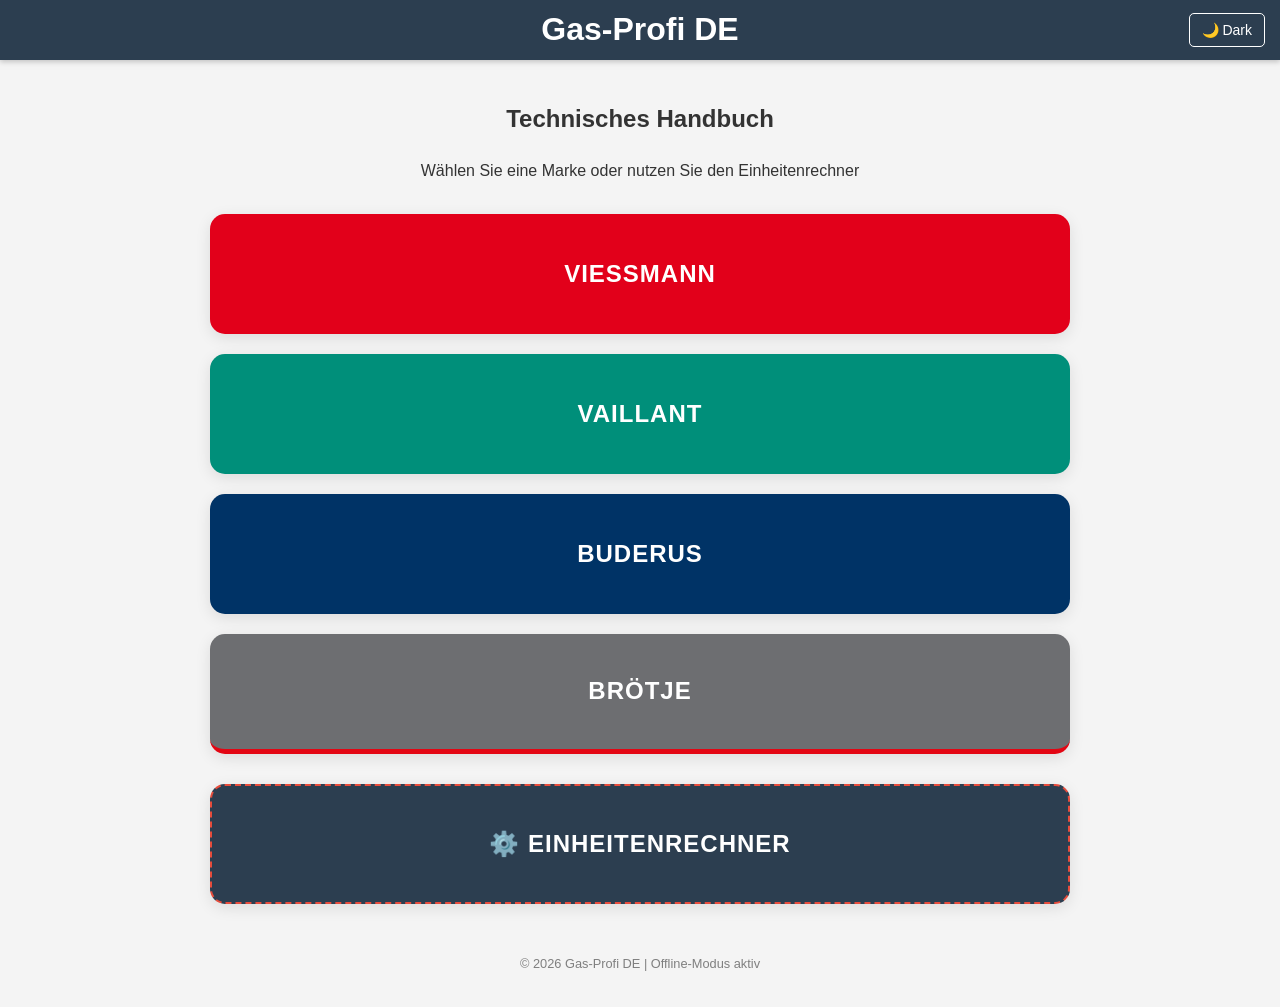
==== index.html @ 5473d951 "Add files via upload" ====
<!DOCTYPE html>
<html lang="de" data-theme="light">
<head>
    <meta charset="UTF-8">
    <meta name="viewport" content="width=device-width, initial-scale=1.0">
    <title>Gas-Profi DE - Segmentierung</title>
    <link rel="stylesheet" href="style.css">
    <link rel="manifest" href="manifest.json">
    <style>
        /* Дополнительные стили для главной страницы (плашки) */
        .brand-grid {
            display: grid;
            grid-template-columns: 1fr;
            gap: 20px;
            margin-top: 30px;
        }

        .brand-card {
            display: flex;
            align-items: center;
            justify-content: center;
            height: 120px;
            border-radius: 15px;
            font-size: 1.5rem;
            font-weight: bold;
            text-transform: uppercase;
            letter-spacing: 1px;
            transition: transform 0.2s, box-shadow 0.2s;
            border: none;
            box-shadow: 0 4px 15px rgba(0,0,0,0.1);
            color: white;
            text-decoration: none;
        }

        .brand-card:active {
            transform: scale(0.96);
        }

        /* Цвета брендов на главной */
        .card-viessmann { background-color: #e2001a; }
        .card-vaillant { background-color: #008f7a; }
        .card-buderus { background-color: #003366; }
        .card-broetje { background-color: #6d6e71; border-bottom: 5px solid #e30613; }
        
        .card-rechner { 
            background-color: var(--primary-color); 
            margin-top: 10px;
            border: 2px dashed var(--accent-color);
        }

        .welcome-text {
            text-align: center;
            margin-bottom: 30px;
        }
    </style>
</head>
<body>

<header>
    <h1 style="margin: 0;">Gas-Profi DE</h1>
    <button class="theme-toggle" id="themeToggle">🌙 Dark</button>
</header>

<div class="container">
    <div class="welcome-text">
        <h2>Technisches Handbuch</h2>
        <p>Wählen Sie eine Marke oder nutzen Sie den Einheitenrechner</p>
    </div>

    <div class="brand-grid">
        <!-- Viessmann -->
        <a href="viessmann.html" class="brand-card card-viessmann">
            Viessmann
        </a>

        <!-- Vaillant -->
        <a href="vaillant.html" class="brand-card card-vaillant">
            Vaillant
        </a>

        <!-- Buderus -->
        <a href="buderus.html" class="brand-card card-buderus">
            Buderus
        </a>

        <!-- Brötje -->
        <a href="broetje.html" class="brand-card card-broetje">
            Brötje
        </a>

        <!-- Rechner -->
        <a href="rechner.html" class="brand-card card-rechner">
            ⚙️ Einheitenrechner
        </a>
    </div>

    <footer style="margin-top: 50px; text-align: center; font-size: 0.8rem; opacity: 0.6;">
        <p>© 2026 Gas-Profi DE | Offline-Modus aktiv</p>
    </footer>
</div>

<button id="backToTop" title="Nach oben">↑</button>

<script src="script.js"></script>
</body>
</html>
---- style.css ----
:root {
    --primary-color: #2c3e50;
    --accent-color: #e74c3c;
    --bg-color: #f4f4f4;
    --text-color: #333;
    --card-bg: #ffffff;
    --border-color: #ddd;
    --header-height: 60px;
}

[data-theme="dark"] {
    --primary-color: #1a1a1a;
    --accent-color: #ff4757;
    --bg-color: #121212;
    --text-color: #e0e0e0;
    --card-bg: #1e1e1e;
    --border-color: #333;
}

* {
    box-sizing: border-box;
    -webkit-tap-highlight-color: transparent;
}

body {
    font-family: 'Segoe UI', Roboto, Helvetica, Arial, sans-serif;
    background-color: var(--bg-color);
    color: var(--text-color);
    margin: 0;
    padding: 0;
    line-height: 1.6;
    transition: background 0.3s, color 0.3s;
}

.container {
    max-width: 900px;
    margin: 0 auto;
    padding: 20px;
}

/* Header & Theme Switcher */
header {
    height: var(--header-height);
    display: flex;
    justify-content: center;
    align-items: center;
    position: sticky;
    top: 0;
    background: var(--primary-color);
    color: white;
    z-index: 1000;
    box-shadow: 0 2px 5px rgba(0,0,0,0.2);
}

.theme-toggle {
    position: absolute;
    right: 15px;
    background: transparent;
    border: 1px solid white;
    color: white;
    padding: 8px 12px;
    border-radius: 5px;
    cursor: pointer;
    font-size: 14px;
}

/* Navigation Menu */
.nav-menu {
    background: var(--card-bg);
    padding: 15px;
    border-radius: 10px;
    margin-bottom: 20px;
    border: 1px solid var(--border-color);
    display: grid;
    grid-template-columns: repeat(auto-fit, minmax(140px, 1fr));
    gap: 10px;
}

.nav-item {
    background: var(--bg-color);
    padding: 12px;
    text-decoration: none;
    color: var(--text-color);
    border-radius: 8px;
    text-align: center;
    font-weight: bold;
    font-size: 0.9em;
    border: 1px solid var(--border-color);
}

/* Buttons and Links */
.btn-large {
    display: block;
    width: 100%;
    padding: 20px;
    margin: 15px 0;
    background: var(--card-bg);
    border: 2px solid var(--accent-color);
    border-radius: 12px;
    color: var(--text-color);
    text-decoration: none;
    font-size: 1.2rem;
    font-weight: bold;
    text-align: center;
    transition: transform 0.1s;
}

.btn-large:active {
    transform: scale(0.98);
}

/* Tables (Technical Data) */
.table-container {
    overflow-x: auto;
    margin: 20px 0;
}

table {
    width: 100%;
    border-collapse: collapse;
    background: var(--card-bg);
}

th, td {
    border: 1px solid var(--border-color);
    padding: 12px 10px;
    text-align: left;
}

th {
    background: var(--primary-color);
    color: white;
}

tr:nth-child(even) {
    background: rgba(0,0,0,0.03);
}

/* Back to Top */
#backToTop {
    position: fixed;
    bottom: 20px;
    right: 20px;
    width: 50px;
    height: 50px;
    background: var(--accent-color);
    color: white;
    border: none;
    border-radius: 50%;
    cursor: pointer;
    display: none;
    font-size: 24px;
    box-shadow: 0 4px 10px rgba(0,0,0,0.3);
    z-index: 999;
}

/* Responsive fixes */
@media (max-width: 600px) {
    .container { padding: 10px; }
    h1 { font-size: 1.2rem; }
    .nav-menu { grid-template-columns: 1fr 1fr; }
}

/* Vaillant Brand Theme */
.brand-vaillant {
    --primary-color: #008f7a; /* Vaillant Green */
    --accent-color: #006b5a;
}

/* Viessmann Brand Theme */
.brand-viessmann {
    --primary-color: #e2001a; /* Viessmann Red */
    --accent-color: #898989;
    --dark-bg: #2d2d2d;
}
.brand-viessmann header { background-color: var(--primary-color); }
.brand-viessmann .nav-item { border-left: 4px solid var(--primary-color); }

/* Buderus Brand Theme */
.brand-buderus {
    --primary-color: #003366; /* Buderus Blue */
    --accent-color: #00509d;
    --light-bg: #f0f4f8;
}
.brand-buderus header { background-color: var(--primary-color); }
.brand-buderus h2 { color: var(--primary-color); border-bottom: 2px solid var(--primary-color); padding-bottom: 5px; }
.brand-buderus .nav-item { border-left: 4px solid var(--accent-color); }

/* Brötje Brand Theme */
.brand-broetje {
    --primary-color: #6d6e71; /* Brötje Grey */
    --accent-color: #e30613;  /* Brötje Red */
    --light-bg: #f8f9fa;
}
.brand-broetje header { background-color: var(--primary-color); border-bottom: 4px solid var(--accent-color); }
.brand-broetje h2 { color: var(--primary-color); border-left: 5px solid var(--accent-color); padding-left: 15px; }
.brand-broetje .nav-item { border-bottom: 2px solid transparent; }
.brand-broetje .nav-item:hover { border-color: var(--accent-color); color: var(--accent-color); }
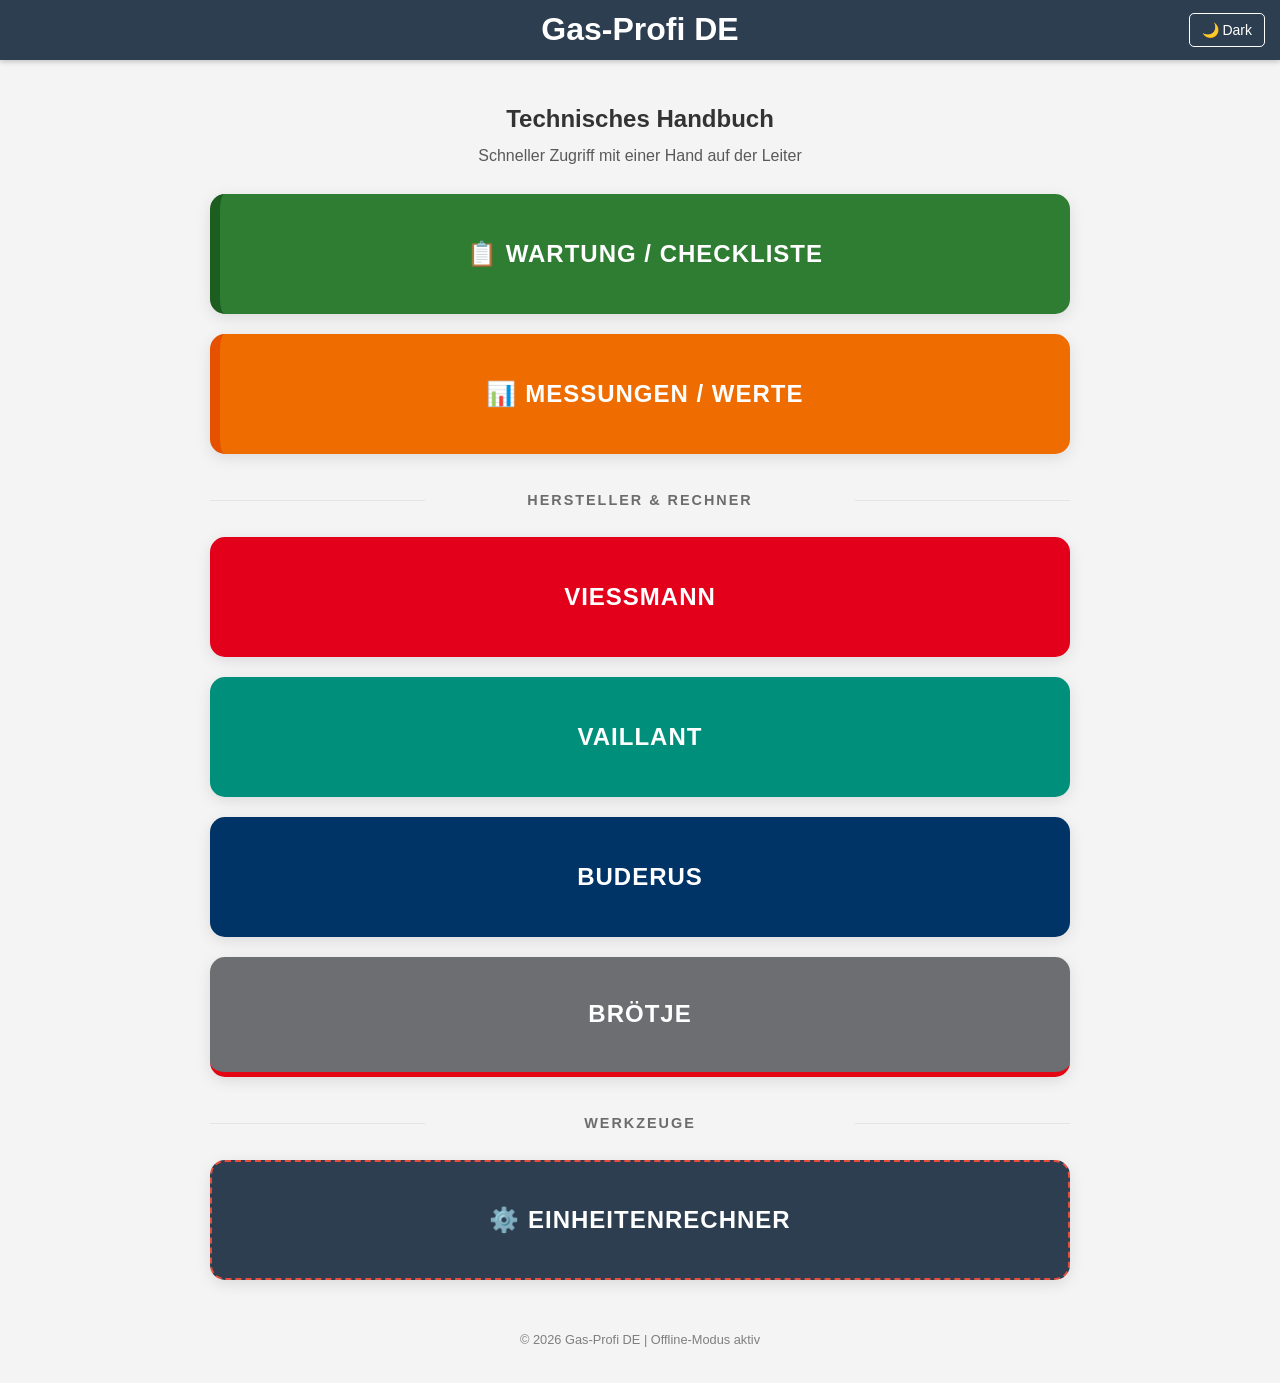
==== commit 39259ef5: "Add files via upload" ====
--- a/index.html
+++ b/index.html
@@ -3,95 +3,58 @@
 <head>
     <meta charset="UTF-8">
     <meta name="viewport" content="width=device-width, initial-scale=1.0">
-    <title>Gas-Profi DE - Segmentierung</title>
+    <title>Gas-Profi DE - Hauptmenü</title>
     <link rel="stylesheet" href="style.css">
     <link rel="manifest" href="manifest.json">
-    <style>
-        /* Дополнительные стили для главной страницы (плашки) */
-        .brand-grid {
-            display: grid;
-            grid-template-columns: 1fr;
-            gap: 20px;
-            margin-top: 30px;
-        }
-
-        .brand-card {
-            display: flex;
-            align-items: center;
-            justify-content: center;
-            height: 120px;
-            border-radius: 15px;
-            font-size: 1.5rem;
-            font-weight: bold;
-            text-transform: uppercase;
-            letter-spacing: 1px;
-            transition: transform 0.2s, box-shadow 0.2s;
-            border: none;
-            box-shadow: 0 4px 15px rgba(0,0,0,0.1);
-            color: white;
-            text-decoration: none;
-        }
-
-        .brand-card:active {
-            transform: scale(0.96);
-        }
-
-        /* Цвета брендов на главной */
-        .card-viessmann { background-color: #e2001a; }
-        .card-vaillant { background-color: #008f7a; }
-        .card-buderus { background-color: #003366; }
-        .card-broetje { background-color: #6d6e71; border-bottom: 5px solid #e30613; }
-        
-        .card-rechner { 
-            background-color: var(--primary-color); 
-            margin-top: 10px;
-            border: 2px dashed var(--accent-color);
-        }
-
-        .welcome-text {
-            text-align: center;
-            margin-bottom: 30px;
-        }
-    </style>
 </head>
 <body>
 
 <header>
-    <h1 style="margin: 0;">Gas-Profi DE</h1>
+    <h1 style="margin: 0; text-align: center; width: 100%;">Gas-Profi DE</h1>
     <button class="theme-toggle" id="themeToggle">🌙 Dark</button>
 </header>
 
 <div class="container">
+    
     <div class="welcome-text">
         <h2>Technisches Handbuch</h2>
-        <p>Wählen Sie eine Marke oder nutzen Sie den Einheitenrechner</p>
+        <p>Schneller Zugriff mit einer Hand auf der Leiter</p>
     </div>
 
     <div class="brand-grid">
-        <!-- Viessmann -->
+        
+        <a href="wartung.html" class="brand-card card-wartung">
+            📋 Wartung / Checkliste
+        </a>
+
+        <a href="messung.html" class="brand-card card-messung">
+            📊 Messungen / Werte
+        </a>
+
+        <div class="grid-divider">Hersteller & Rechner</div>
+
         <a href="viessmann.html" class="brand-card card-viessmann">
             Viessmann
         </a>
 
-        <!-- Vaillant -->
         <a href="vaillant.html" class="brand-card card-vaillant">
             Vaillant
         </a>
 
-        <!-- Buderus -->
         <a href="buderus.html" class="brand-card card-buderus">
             Buderus
         </a>
 
-        <!-- Brötje -->
         <a href="broetje.html" class="brand-card card-broetje">
             Brötje
         </a>
 
-        <!-- Rechner -->
+        <div class="grid-divider">Werkzeuge</div>
+
         <a href="rechner.html" class="brand-card card-rechner">
             ⚙️ Einheitenrechner
         </a>
+        
     </div>
 
     <footer style="margin-top: 50px; text-align: center; font-size: 0.8rem; opacity: 0.6;">
--- a/style.css
+++ b/style.css
@@ -195,4 +195,284 @@
 .brand-broetje header { background-color: var(--primary-color); border-bottom: 4px solid var(--accent-color); }
 .brand-broetje h2 { color: var(--primary-color); border-left: 5px solid var(--accent-color); padding-left: 15px; }
 .brand-broetje .nav-item { border-bottom: 2px solid transparent; }
-.brand-broetje .nav-item:hover { border-color: var(--accent-color); color: var(--accent-color); }+.brand-broetje .nav-item:hover { border-color: var(--accent-color); color: var(--accent-color); }
+
+/* --- WARTUNG PAGE STYLES --- */
+.wartung-table th {
+    font-size: 0.9rem;
+    padding: 10px 5px;
+}
+
+.wartung-row {
+    transition: background-color 0.2s;
+}
+
+/* Подсветка выполненной строки */
+.wartung-row.row-checked {
+    background-color: rgba(0, 143, 122, 0.15) !important;
+    opacity: 0.8;
+}
+
+/* Стилизация чекбокса под жирный палец */
+.checkbox-container {
+    display: flex;
+    justify-content: center;
+    align-items: center;
+    width: 100%;
+    height: 100%;
+}
+
+.heavy-checkbox {
+    width: 28px;
+    height: 28px;
+    cursor: pointer;
+    accent-color: var(--primary-color);
+}
+
+/* Кнопки перемещения строк */
+.move-btn-group {
+    display: flex;
+    flex-direction: column;
+    gap: 4px;
+    align-items: center;
+}
+
+.btn-move {
+    background: var(--bg-color);
+    border: 1px solid var(--border-color);
+    color: var(--text-color);
+    border-radius: 4px;
+    width: 36px;
+    height: 32px;
+    font-size: 14px;
+    font-weight: bold;
+    cursor: pointer;
+    display: flex;
+    align-items: center;
+    justify-content: center;
+}
+
+.btn-move:active {
+    background: var(--accent-color);
+    color: white;
+}
+
+/* Форма добавления нового пункта */
+.add-item-form {
+    background: var(--card-bg);
+    border: 1px solid var(--border-color);
+    border-radius: 10px;
+    padding: 15px;
+    margin-top: 25px;
+    display: flex;
+    flex-direction: column;
+    gap: 10px;
+}
+
+.add-item-form input, 
+.add-item-form textarea {
+    width: 100%;
+    padding: 12px;
+    border: 1px solid var(--border-color);
+    background: var(--bg-color);
+    color: var(--text-color);
+    border-radius: 6px;
+    font-family: inherit;
+    font-size: 1rem;
+}
+
+.btn-add-submit {
+    background: var(--primary-color);
+    color: white;
+    border: none;
+    padding: 15px;
+    border-radius: 8px;
+    font-size: 1.1rem;
+    font-weight: bold;
+    cursor: pointer;
+}
+
+/* Адаптивность для мобильных: скрываем заголовки, перестраиваем в карточки */
+@media (max-width: 600px) {
+    .wartung-table thead {
+        display: none; /* Скрываем шапку таблицы на мобильных */
+    }
+    
+    .wartung-table, .wartung-table tbody, .wartung-table tr, .wartung-table td {
+        display: block;
+        width: 100%;
+    }
+    
+    .wartung-table tr {
+        margin-bottom: 15px;
+        border: 2px solid var(--border-color);
+        border-radius: 8px;
+        padding: 8px;
+        background: var(--card-bg);
+        position: relative;
+    }
+    
+    .wartung-table td {
+        border: none;
+        padding: 6px 4px;
+    }
+    
+    /* Специфическое позиционирование элементов управления на мобилке */
+    .td-action {
+        display: flex;
+        justify-content: space-between;
+        align-items: center;
+        border-bottom: 1px solid var(--border-color) !important;
+        padding-bottom: 10px !important;
+        margin-bottom: 8px;
+    }
+    
+    .move-btn-group {
+        flex-direction: row; /* Стрелочки в ряд на мобильном */
+        gap: 10px;
+    }
+    
+    .btn-move {
+        width: 45px;
+        height: 35px;
+    }
+    
+    /* Перед текстом вставляем мини-заголовки */
+    .td-title::before { content: "📍 "; font-weight: bold; }
+    .td-desc::before { content: "🛠️ Anleitung: "; font-weight: bold; color: var(--accent-color); display: block; }
+    .td-value::before { content: "📊 Werte / Info: "; font-weight: bold; display: block; }
+}
+
+/* --- MESSUNG PAGE STYLES --- */
+.norm-table th {
+    background: var(--accent-color); /* Выделяем справочную таблицу другим цветом */
+    color: white;
+}
+
+.norm-table td {
+    font-size: 0.95rem;
+}
+
+/* На мобильных устройствах делаем справочные карточки компактными, но читаемыми */
+@media (max-width: 600px) {
+    .norm-table, .norm-table tbody, .norm-table tr, .norm-table td {
+        display: block;
+        width: 100%;
+    }
+    .norm-table thead { display: none; }
+    .norm-table tr {
+        margin-bottom: 15px;
+        border: 2px solid var(--accent-color);
+        border-radius: 8px;
+        background: var(--card-bg);
+        padding: 10px;
+    }
+    .norm-table td {
+        border: none;
+        padding: 4px 0;
+    }
+    .norm-td-param::before { content: "📊 Parameter: "; font-weight: bold; }
+    .norm-td-meaning::before { content: "🔍 Bedeutung: "; font-weight: bold; display: block; color: var(--text-color); opacity: 0.7; }
+    .norm-td-range::before { content: "✅ Sollwert: "; font-weight: bold; color: #008f7a; }
+    .norm-td-alert::before { content: "⚠️ Achtung bei: "; font-weight: bold; color: #e2001a; display: block; }
+}
+
+/* Специальные крупные кнопки для оперативной работы (Wartung / Messung) */
+.card-wartung {
+    background: #2e7d32; /* Надежный зеленый цвет для чек-листов */
+    border-left: 8px solid #1b5e20;
+}
+
+.card-messung {
+    background: #ef6c00; /* Контрастный оранжевый цвет для замеров */
+    border-left: 8px solid #e65100;
+}
+
+/* Разделитель блоков для удобства клика «вслепую» */
+.grid-divider {
+    grid-column: 1 / -1;
+    text-align: center;
+    font-size: 0.9rem;
+    font-weight: bold;
+    text-transform: uppercase;
+    letter-spacing: 2px;
+    margin: 15px 0 5px 0;
+    opacity: 0.7;
+    position: relative;
+}
+
+.grid-divider::before, .grid-divider::after {
+    content: "";
+    position: absolute;
+    top: 50%;
+    width: 25%;
+    height: 1px;
+    background: var(--border-color);
+}
+.grid-divider::before { left: 0; }
+.grid-divider::after { right: 0; }
+
+/* --- INDEX / MAIN PAGE STYLES --- */
+.brand-grid {
+    display: grid;
+    grid-template-columns: 1fr;
+    gap: 20px;
+    margin-top: 20px;
+}
+
+.brand-card {
+    display: flex;
+    align-items: center;
+    justify-content: center;
+    height: 120px;
+    border-radius: 15px;
+    font-size: 1.5rem;
+    font-weight: bold;
+    text-transform: uppercase;
+    letter-spacing: 1px;
+    transition: transform 0.2s, box-shadow 0.2s;
+    border: none;
+    box-shadow: 0 4px 15px rgba(0,0,0,0.1);
+    color: white;
+    text-decoration: none;
+}
+
+.brand-card:active {
+    transform: scale(0.96);
+}
+
+/* Operational Colors (Concept: One Hand Access) */
+.card-wartung {
+    background: #2e7d32; /* Надежный зеленый для обходов */
+    border-left: 10px solid #1b5e20;
+}
+
+.card-messung {
+    background: #ef6c00; /* Сигнальный оранжевый для замеров */
+    border-left: 10px solid #e65100;
+}
+
+/* Brand Colors */
+.card-viessmann { background-color: #e2001a; }
+.card-vaillant { background-color: #008f7a; }
+.card-buderus { background-color: #003366; }
+.card-broetje { background-color: #6d6e71; border-bottom: 5px solid #e30613; }
+
+.card-rechner { 
+    background-color: var(--primary-color); 
+    border: 2px dashed var(--accent-color);
+}
+
+.welcome-text {
+    text-align: center;
+    margin-bottom: 25px;
+}
+
+.welcome-text h2 {
+    margin-bottom: 5px;
+}
+
+.welcome-text p {
+    margin: 0;
+    opacity: 0.8;
+}
